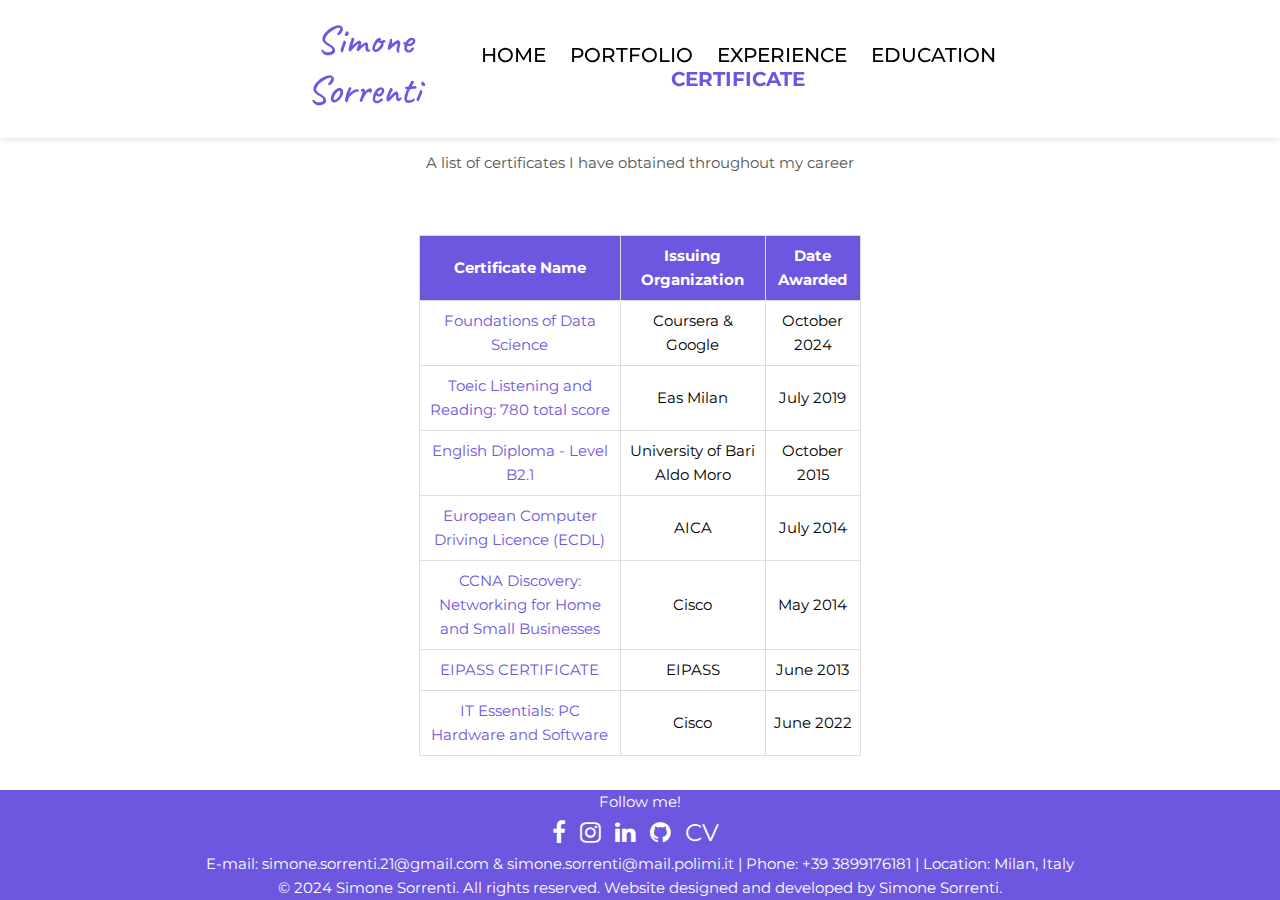
==== certificate.html @ 17c69317 "Add files via upload" ====
<!doctype html>
<html lang="en">

<head>
	<!-- Required meta tags -->
	<meta charset="utf-8">
	<meta name="viewport" content="width=device-width, initial-scale=1, shrink-to-fit=no">
    <link rel="icon" href="img/logo.png" type="image/png">
	<title>Home | Simone Sorrenti</title>
	<!-- Bootstrap CSS -->
	<link rel="stylesheet" href="css/bootstrap.css">
	<link rel="stylesheet" href="css/font-awesome.min.css">
	<link rel="stylesheet" href="css/magnific-popup.css">
	<!-- main css -->
	<link rel="stylesheet" href="css/style.css">
</head>

<body>
    <header class="header">
        <div class="container header-content">
            <h1 class="sign">Simone Sorrenti</h1>
            <nav>
                <a href="index.html" class="nav-item">Home</a>
                <a href="portfolio.html" class="nav-item">Portfolio</a>
                <!-- <a href="blog.html" class="nav-item">Blog</a> -->
                <a href="experience.html" class="nav-item">Experience</a>
                <a href="education.html" class="nav-item">Education</a>
				<a href="certificate.html" class="nav-item active">Certificate</a>
            </nav>
        </div>
    </header>



    <div class="container content">
        <div>
            <h1 class="section-title">Certificates</h1>
            <p class="section-description">A list of certificates I have obtained throughout my career</p>
        </div>

		<div id="master-details">
            <div class="subjects-table">
                <table>
                    <thead>
                        <tr>
                            <th>Certificate Name</th>
                            <th>Issuing Organization</th>
                            <th>Date Awarded</th>
                        </tr>
                    </thead>
                    <tbody>
                        <tr>
                            <td><a href="https://www.coursera.org/account/accomplishments/verify/479VNZFYIBZP">Foundations of Data Science</a></td>
                            <td>Coursera & Google</td>
                            <td>October 2024</td>
                        </tr>
                        <tr>
                            <td><a href="https://github.com/simonesorrenti/Certificates/blob/main/TOEIC.pdf">Toeic Listening and Reading: 780 total score</a></td>
                            <td>Eas Milan</td>
                            <td>July 2019</td>
                        </tr>
                        <tr>
                            <td><a href="https://github.com/simonesorrenti/Certificates/blob/main/CEFR%20B2.1.pdf">English Diploma - Level B2.1</a></td>
                            <td>University of Bari Aldo Moro</td>
                            <td>October 2015</td>
                        </tr>
                        <tr>
                            <td><a href="https://github.com/simonesorrenti/Certificates/blob/main/ECDL.pdf">European Computer Driving Licence (ECDL)</a></td>
                            <td>AICA</td>
                            <td>July 2014</td>
                        </tr>
                        <tr>
                            <td><a href="https://github.com/simonesorrenti/Certificates/blob/main/Discovery%20Cisco.pdf">CCNA Discovery: Networking for Home and Small Businesses</a></td>
                            <td>Cisco</td>
                            <td>May 2014</td>
                        </tr>
                        <tr>
                            <td><a href="https://github.com/simonesorrenti/Certificates/blob/main/EIPASS.pdf">EIPASS CERTIFICATE</a></td>
                            <td>EIPASS</td>
                            <td>June 2013</td>
                        </tr>
                        <tr>
                            <td><a href="https://github.com/simonesorrenti/Certificates/blob/main/IT%20Essentials%20Cisco.pdf">IT Essentials: PC Hardware and Software</a></td>
                            <td>Cisco</td>
                            <td>June 2022</td>
                        </tr>
                    </tbody>
                </table>
            </div>
        </div>
    </div>

    <footer class="footer">
		<p class="footer-text">Follow me!</p>
		<div class="social-icons">
			<a href="https://www.facebook.com/profile.php?id=100012565503264"><i class="fa fa-facebook"></i></a>
			<a href="https://www.instagram.com/simonesorrenti21/"><i class="fa fa-instagram"></i></a>
			<a href="https://www.linkedin.com/in/simone-sorrenti/"><i class="fa fa-linkedin"></i></a>
			<a href="https://github.com/simonesorrenti"><i class="fa fa-github"></i></a>
			<a href="cv\Simone Sorrenti - CV.pdf">CV</a>
		</div>
        <p class="footer-text">E-mail: simone.sorrenti.21@gmail.com & simone.sorrenti@mail.polimi.it | Phone: +39 3899176181 | Location: Milan, Italy</p>
        <p class="footer-text">© 2024 Simone Sorrenti. All rights reserved. Website designed and developed by Simone Sorrenti.</p>
    </footer>

</body>

</html>
---- css/style.css ----
/*=====================================================================
@Developed By: Simone Sorrenti
Author E-mail: simone.sorrenti.21@gmail.com, simone.sorrenti@mail.polimi.it

=====================================================================*/
/*----------------------------------------------------*/
/*font Variables*/
/*Color Variables*/
/*=================== fonts ====================*/
@import url("https://fonts.googleapis.com/css?family=Roboto:400,500|Montserrat:500,700");
@import url('https://fonts.googleapis.com/css2?family=Montserrat:ital,wght@0,100..900;1,100..900&display=swap');
@import url('https://fonts.googleapis.com/css2?family=Caveat:wght@400..700&display=swap');
/*---------------------------------------------------- */
/*----------------------------------------------------*/
/* Medium Layout: 1280px */
/* Tablet Layout: 768px */
/* Mobile Layout: 320px */
/* Wide Mobile Layout: 480px */
/*---------------------------------------------------- */
/*----------------------------------------------------*/

* {
  margin: 0;
  padding: 0;
  box-sizing: border-box;
}

body {
  color: #000000;
  font-size: 15px;
  font-family: "Montserrat", sans-serif;
  line-height: 1.6;
  min-height: 100vh;
  display: flex;
  flex-direction: column;
}

.container {
  width: 60%;
  max-width: 1200px;
  margin: 0 auto;
  text-align: center;
}

.align-right {
  text-align: right;
}

.align-left {
  text-align: left;
}

a:hover {
  text-decoration: none;
  color: #4a0072;
}

/* HEADER */

.header {
  position: fixed;
  top: 0;
  left: 0;
  width: 100%;
  background-color: #ffffff;
  color: #6E57E0;
  padding: 15px 0;
  box-shadow: 0 2px 5px rgba(0, 0, 0, 0.1);
  z-index: 1000;
}

.header-content {
  display: flex;
  justify-content: space-between;
  align-items: center;
  padding: 0 20px;
}

.nav-item {
  font: 500 20px/0px "Montserrat", sans-serif;
  text-transform: uppercase;
  color: black;
  margin-left: 20px;
  text-decoration: none;
}

.nav-item.active {
  font-weight: bold;
  color: #6E57E0;
}

.nav-item:hover {
  text-decoration: none;
  color: #4a0072;
}

.sign {
  font: 500 40px/50px "Caveat", sans-serif;
}

/* HOME */

.home-container {
  display: flex;
  margin-top: 60px;
}

.social-column {
  flex: 0 0 25%; 
}

.social-icons-column {
  font-size: 36px;
  display: flex; 
  flex-direction: column;
  gap: 20px; 
}

.info-column {
  flex: 0 0 50%; 
}

.info-row {
  padding-top: 20px;
  padding-bottom: 20px;
  text-align: left;
}

.info-row-me {
  text-align: left;
  font: 500 30px/0px "Montserrat", sans-serif;
}

.carousel-column {
  flex: 0 0 25%;
  display: flex;
  flex-direction: column; 
  align-items: center;
}

.carousel img {
  width: 100%; 
  max-width: 300px;
  margin: 10px 0; 
  border-radius: 50%;
  object-fit: cover; 
}

.img-button {
  background-color: #6E57E0;
  color: white;
  border: none;
  border-color: none;
  border-radius: 50px;
  padding: 10px 20px; 
  
}

.img-button:hover {
  background-color: #4a0072;
}

.img-button:focus, .img-button:active {
  outline: none;
}


/* EDUCATION */
.content {
  padding-top: 100px; 
  flex: 1;
  padding-bottom: 100px;
}

.section-title {
  font-size: 36px;
  color: #6E57E0;
}

.section-description {
  font-size: 15px;
  margin-bottom: 60px;
  color: #555555;
}

.degree-dropdown {
  margin-bottom: 20px;
  margin-left: 5%;
  width: 150px;
}

.degree-dropdown select {
  display: block; 
  margin: 0 auto; 
  width: 100%;
}

.degree-title {
  font-size: 28px;
  color: #333;
  margin: 0;
  padding-bottom: 10px;
}

.degree-info {
  font-size: 16px;
  color: #666;
}

.subjects-table {
  margin: 0 auto;
  width: 60%;
  padding-bottom: 20px;
}

table {
  width: 100%;
  border-collapse: collapse;
}

th, td {
  border: 1px solid #ddd;
  padding: 8px;
  text-align: center;
}

th {
  background-color: #6E57E0;
  color: white;
}

.final_grade {
  font: 500 20px "Montserrat", sans-serif;
}

.info {
  padding-bottom: 20px;
  font: 500 10px "Montserrat", sans-serif;
  width: 60%;
  text-align: center;
  margin: 0 auto; 
}

/* EXPERIENCE */

.exp-buttons {
  display: flex;
  justify-content: center;
  gap: 20px;
  margin-bottom: 30px;
}

.experience-btn {
  padding: 10px 20px;
  font: 600 20px "Montserrat", sans-serif;
  cursor: pointer;
  border: none; 
  border-radius: 5px;
  background-color: #ffffff; 
  color: #333; 
  transition: background-color 0.3s ease, color 0.3s ease;
  outline: none; 
  box-shadow: none;
}

.experience-btn:hover {
  background-color: #ffffff;
  color: #4a0072; 
}

.experience-btn:focus {
  outline: none;
  box-shadow: none; 
}

.experience-btn.selected {
  color: #6E57E0;  
  background-color: #ffffff;
  border: none; 
  box-shadow: none; 
}

#experience-container {
  position: relative;
  margin: 0 auto;
  padding-bottom: 40px;
}

.timeline {
  position: relative;
  max-width: 1200px;
  margin: 0 auto;
}

.timeline::after {
  content: '';
  position: absolute;
  width: 6px;
  background-color: #6E57E0;
  top: 0;
  bottom: 0;
  left: 50%;
  margin-left: -3px;
  margin-top: 20px;
}

.container-exp {
  padding: 10px 40px;
  position: relative;
  background-color: inherit;
  width: 50%;
}

.container-exp::after {
  content: '';
  position: absolute;
  width: 25px;
  height: 25px;
  right: -13px;
  background-color: #6E57E0;
  border: 4px solid #6E57E0;
  top: 15px;
  border-radius: 50%;

}

.left {
  left: 0;
}

.right {
  left: 50%;
}

.left::before {
  content: " ";
  height: 0;
  position: absolute;
  top: 22px;
  width: 0;

  right: 30px;
  border: medium solid white;
  border-width: 10px 0 10px 10px;
  border-color: transparent transparent transparent #6E57E0;
}

.right::before {
  content: " ";
  height: 0;
  position: absolute;
  top: 22px;
  width: 0;

  left: 30px;
  border: medium solid white;
  border-width: 10px 10px 10px 0;
  border-color: transparent #6E57E0 transparent transparent;
}

.right::after {
  left: -12px;
}

.content-exp {
  padding: 20px 30px;
  background-color: white;
  position: relative;
  border-radius: 6px;
  box-shadow: 0 2px 5px rgba(0, 0, 0, 0.1);
}

.role-exp{
  font: 500 20px "Montserrat", sans-serif;
  color: #6E57E0
}

.company-exp{
  font: 400 15px "Montserrat", sans-serif;
  color: #333;
  margin: 0;
}

.time-exp{
  font: 400 15px "Montserrat", sans-serif;
  color: #333;
}


/* SKILLS */

.skills-section {
  margin-bottom: 40px;
}

.skills-section i {
  margin-right: 10px;
  color: #6E57E0;
}
.skills-list {
  display: flex;
  flex-wrap: wrap;
}

.skills-list span {
  margin-right: 20px;
  margin-bottom: 10px;
}

ul {
  list-style-type: none;
  padding: 0;
}

li {
  margin-bottom: 5px;
}

/* PORTFOLIO */

.container-portfolio {
  margin: auto;
}

.project {
  display: flex;
  align-items: center;
  margin-bottom: 40px;
  background: white;
  border-radius: 8px;
  box-shadow: 0 4px 8px rgba(0, 0, 0, 0.1);
  overflow: hidden; 
}
.project img {
  width: 30%; 
  object-fit: cover; 
}

.project-content {
  padding: 20px;
  width: 70%; 
}
.project:nth-child(even) {
  flex-direction: row-reverse; 
}

.project-title {
  font: 500 30px "Montserrat", sans-serif;
  color: #6E57E0
}

.project-info {
  margin: 0;
  text-align: left;
}

.project-description {
  margin-top: 20px;
  text-align: left;
}

.github-portfolio {
  font-size: 15px;
}

.buttons-portfolio {
    display: flex;     
    align-items: center;   
    text-align: left;   
}


/* FOOTER */

.footer {
  position: fixed;
  bottom: 0;
  left: 0;
  width: 100%;
  background-color: #6E57E0;
  color: white;
  text-align: center;
  margin: 0px;
}

.social-icons a {
  color: white;
  margin-right: 10px;
  text-decoration: none;
  font-size: 24px;
}

.social-icons a:hover {
  color: #4a0072;
}

.footer-text {
  margin: 0px;
  padding: 0px;
}
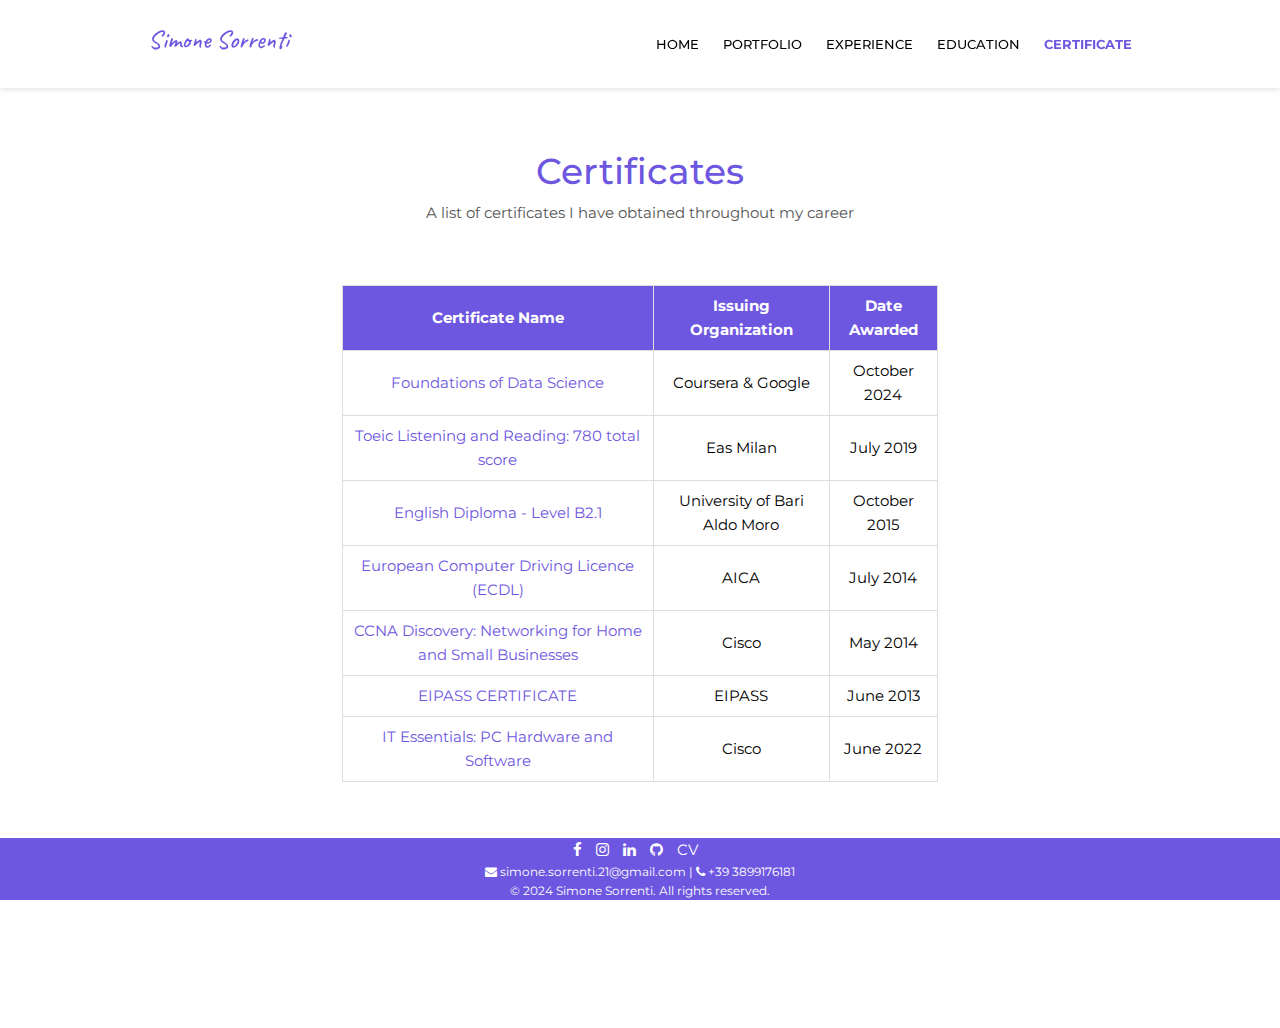
==== commit 9f1b8d9d: "Add files via upload" ====
--- a/certificate.html
+++ b/certificate.html
@@ -91,7 +91,7 @@
     </div>
 
     <footer class="footer">
-		<p class="footer-text">Follow me!</p>
+		<!--<p class="footer-text">Follow me!</p>-->
 		<div class="social-icons">
 			<a href="https://www.facebook.com/profile.php?id=100012565503264"><i class="fa fa-facebook"></i></a>
 			<a href="https://www.instagram.com/simonesorrenti21/"><i class="fa fa-instagram"></i></a>
@@ -99,8 +99,8 @@
 			<a href="https://github.com/simonesorrenti"><i class="fa fa-github"></i></a>
 			<a href="cv\Simone Sorrenti - CV.pdf">CV</a>
 		</div>
-        <p class="footer-text">E-mail: simone.sorrenti.21@gmail.com & simone.sorrenti@mail.polimi.it | Phone: +39 3899176181 | Location: Milan, Italy</p>
-        <p class="footer-text">© 2024 Simone Sorrenti. All rights reserved. Website designed and developed by Simone Sorrenti.</p>
+        <p class="footer-text"><i class="fa fa-envelope"></i> simone.sorrenti.21@gmail.com | <i class="fa fa-phone"></i> +39 3899176181</p>
+        <p class="footer-text">© 2024 Simone Sorrenti. All rights reserved.</p>
     </footer>
 
 </body>
--- a/css/style.css
+++ b/css/style.css
@@ -19,6 +19,7 @@
 /*---------------------------------------------------- */
 /*----------------------------------------------------*/
 
+/* Reset e impostazioni di base */
 * {
   margin: 0;
   padding: 0;
@@ -33,15 +34,21 @@
   min-height: 100vh;
   display: flex;
   flex-direction: column;
+  overflow-y: auto;
+  margin-bottom: 10%;
 }
 
 .container {
-  width: 60%;
+  width: 80%;
   max-width: 1200px;
   margin: 0 auto;
   text-align: center;
 }
 
+.content {
+  margin-top: 150px;
+}
+
 .align-right {
   text-align: right;
 }
@@ -56,7 +63,6 @@
 }
 
 /* HEADER */
-
 .header {
   position: fixed;
   top: 0;
@@ -67,11 +73,12 @@
   padding: 15px 0;
   box-shadow: 0 2px 5px rgba(0, 0, 0, 0.1);
   z-index: 1000;
+  max-height: 150px;
 }
 
 .header-content {
   display: flex;
-  justify-content: space-between;
+  justify-content: space-between; 
   align-items: center;
   padding: 0 20px;
 }
@@ -82,6 +89,7 @@
   color: black;
   margin-left: 20px;
   text-decoration: none;
+  font-size: 1vw;
 }
 
 .nav-item.active {
@@ -96,10 +104,10 @@
 
 .sign {
   font: 500 40px/50px "Caveat", sans-serif;
+  font-size: 2vw;
 }
 
 /* HOME */
-
 .home-container {
   display: flex;
   margin-top: 60px;
@@ -144,33 +152,29 @@
   margin: 10px 0; 
   border-radius: 50%;
   object-fit: cover; 
+  width: 250px;
 }
 
 .img-button {
   background-color: #6E57E0;
   color: white;
   border: none;
-  border-color: none;
   border-radius: 50px;
   padding: 10px 20px; 
-  
 }
 
 .img-button:hover {
   background-color: #4a0072;
 }
 
-.img-button:focus, .img-button:active {
+.img-button:focus,
+.img-button:active {
   outline: none;
 }
 
 
+
 /* EDUCATION */
-.content {
-  padding-top: 100px; 
-  flex: 1;
-  padding-bottom: 100px;
-}
 
 .section-title {
   font-size: 36px;
@@ -240,6 +244,7 @@
   text-align: center;
   margin: 0 auto; 
 }
+
 
 /* EXPERIENCE */
 
@@ -440,6 +445,7 @@
   padding: 20px;
   width: 70%; 
 }
+
 .project:nth-child(even) {
   flex-direction: row-reverse; 
 }
@@ -469,9 +475,7 @@
     text-align: left;   
 }
 
-
 /* FOOTER */
-
 .footer {
   position: fixed;
   bottom: 0;
@@ -487,7 +491,7 @@
   color: white;
   margin-right: 10px;
   text-decoration: none;
-  font-size: 24px;
+  font-size: 15px;
 }
 
 .social-icons a:hover {
@@ -497,4 +501,192 @@
 .footer-text {
   margin: 0px;
   padding: 0px;
-}+  font-size: 12px;
+}
+
+/* Media Queries per dispositivi mobili */
+@media (max-width: 768px) {
+  .container {
+    width: 90%;
+  }
+
+  .home-container {
+    flex-direction: column;
+
+  }
+
+  .info-column,
+  .carousel-column {
+    flex: 0 0 100%;
+  }
+
+  .info-column {
+    margin-top: 20px;
+  }
+
+  .social-column {
+    display: none;
+  }
+
+  .carousel img {
+    max-width: 100%; 
+    margin: 10px 0;
+  }
+
+  .nav-item {
+    font-size: 18px; 
+    margin-left: 10px; 
+  }
+
+  .content {
+    margin-top:150px;
+    margin-bottom: 40%;
+  }
+
+  .section-title {
+    font-size: 36px;
+    color: #6E57E0;
+  }
+  
+  .section-description {
+    font-size: 15px;
+    margin-bottom: 60px;
+    color: #555555;
+  }
+
+
+
+  .container-exp {
+    width: 100%; /* Imposta a piena larghezza per mobile */
+    padding: 10px; /* Riduce il padding */
+  }
+
+  .content-exp {
+      padding: 15px; /* Riduce il padding per mobile */
+      margin: 10px 0; /* Aggiunge margine verticale tra le esperienze */
+  }
+
+  .timeline {
+      max-width: 100%; /* Imposta a piena larghezza per mobile */
+  }
+
+  .right {
+    left: 0%;
+  }
+
+  .container-exp::after {
+    background-color: white;
+    border-color: white;
+  }
+
+  .timeline::after {
+    background-color: transparent;
+  }
+
+  .project img {
+    display: none; 
+  }
+  
+  .project-content {
+    width: 100%; 
+  }
+
+  .exp-buttons {
+    display: flex;
+    justify-content: center;
+    gap: 0px;
+    margin-bottom: 30px;
+  }
+
+}
+
+@media (max-width: 480px) {
+
+  .header-content {
+    justify-content: center; 
+    flex-direction: column; 
+    text-align: center; 
+  }
+
+  .sign {
+    margin-bottom: 10px; 
+    font-size: 30px; 
+  }
+
+  .nav-item {
+    margin-left: 0; 
+    margin-bottom: 10px; 
+  }
+
+  .info-row-me {
+    font-size: 24px; 
+  }
+
+  .carousel-column {
+    margin-bottom: 80px; 
+  }
+
+  .footer {
+    margin-top: 20px; 
+  }
+
+  .footer-text {
+    font-size: 10px; 
+  }
+
+
+  .subjects-table {
+      width: 100%;
+  }
+
+  .experience-btn {
+      width: 100%; 
+      margin-bottom: 10px;
+  }
+
+  .section-title {
+      font-size: 28px;
+  }
+
+  .section-description {
+      font-size: 14px;
+  }
+
+  .degree-title {
+      font-size: 24px;
+  }
+
+  .degree-info {
+      font-size: 14px;
+  }
+  
+  th, td {
+    border: 1px solid #ddd;
+    padding: 8px;
+    text-align: center;
+  }
+  
+  th {
+    background-color: #6E57E0;
+    color: white;
+  }
+  
+  .final_grade {
+    font: 500 20px "Montserrat", sans-serif;
+  }
+  
+  .info {
+    padding-bottom: 20px;
+    font: 500 10px "Montserrat", sans-serif;
+    text-align: center;
+    margin: 0 auto; 
+    width: 100%;
+  }
+
+  .project-title {
+    size: 20px;
+    font-size: 20px;
+  }
+
+  
+}
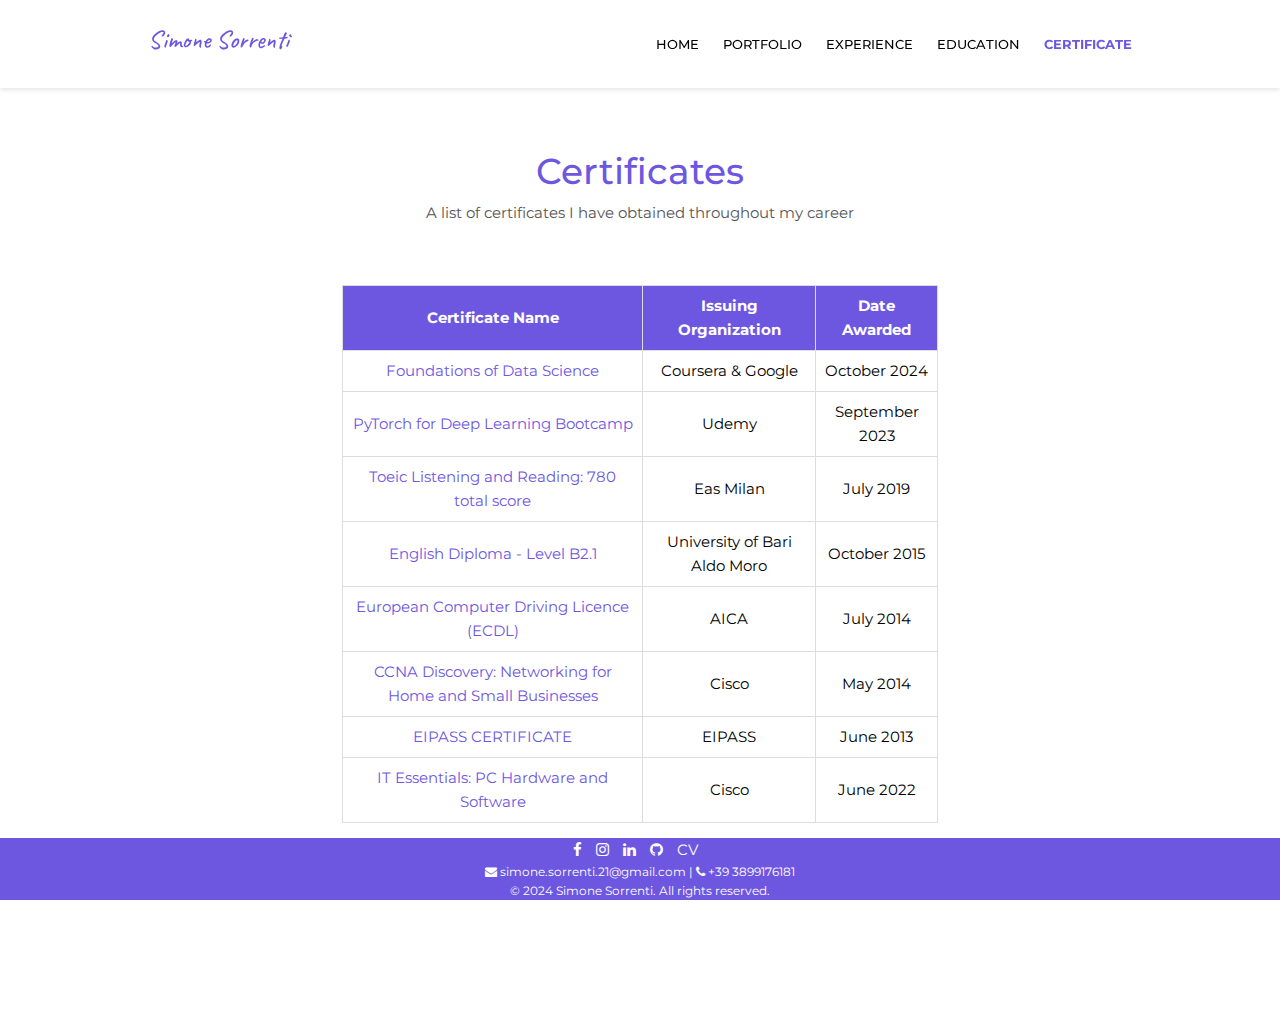
==== commit 1fb6297d: "Add files via upload" ====
--- a/certificate.html
+++ b/certificate.html
@@ -55,6 +55,11 @@
                             <td>October 2024</td>
                         </tr>
                         <tr>
+                            <td><a href="https://github.com/simonesorrenti/Certificates/blob/main/PyTorch%20for%20Deep%20Learning%20Bootcamp.pdf">PyTorch for Deep Learning Bootcamp</a></td>
+                            <td>Udemy</td>
+                            <td>September 2023</td>
+                        </tr>
+                        <tr>
                             <td><a href="https://github.com/simonesorrenti/Certificates/blob/main/TOEIC.pdf">Toeic Listening and Reading: 780 total score</a></td>
                             <td>Eas Milan</td>
                             <td>July 2019</td>
